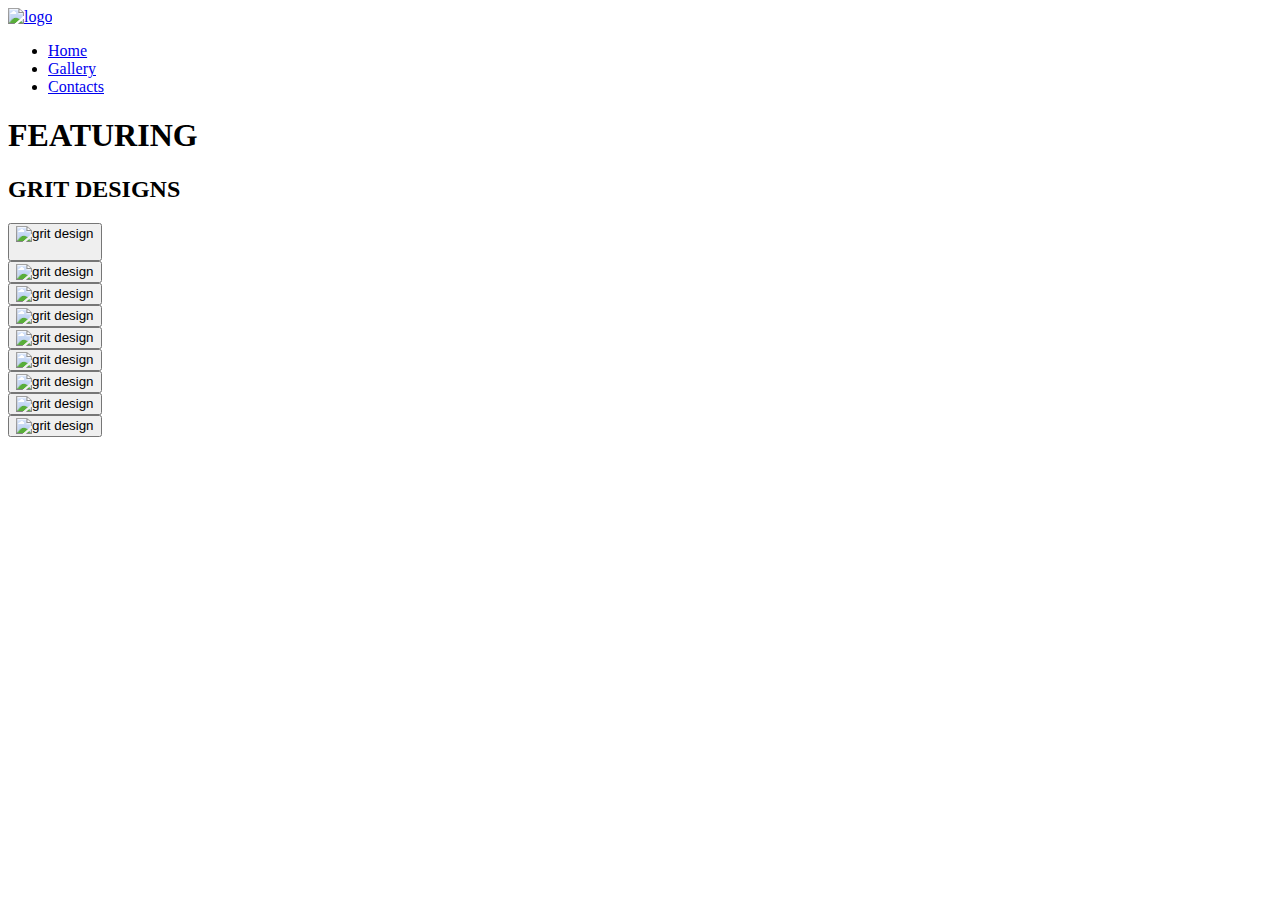
==== html/gallery.html @ 0067a93c "added dots" ====
<!DOCTYPE html>
<html lang="en">
  <head>
    <link rel="stylesheet" href="../css/gallery.css" />
    <meta charset="UTF-8" />
    <meta name="viewport" content="width=device-width, initial-scale=1.0" />
    <title>Gallery</title>
  </head>
  <body>
    <header>
      <nav>
        <div class="logo">
          <a href="index.html"><img src="/assets/logo.png" alt="logo" /></a>
        </div>
        <ul>
          <li><a href="../index.html">Home</a></li>
          <li><a href="/html/gallery.html">Gallery</a></li>
          <li><a href="/html/contacts.html">Contacts</a></li>
        </ul>
      </nav>
    </header>
    <main>
      <h1>FEATURING</h1>
      <h2>GRIT DESIGNS</h2>
      <div class="container">
        <div>
          <button class="button-grow">
            <img
              src="/assets/grit-9.png"
              alt="grit design"
              width="200"
              height="250"
            />
            <h2></h2>
          </button>
        </div>
        <div>
          <button class="button-grow">
            <img
              src="/assets/grit-1.png"
              alt="grit design"
              width="200"
              height="250"
            />
          </button>
        </div>
        <div>
          <button class="button-grow">
            <img
              src="/assets/grit-2.png"
              alt="grit design"
              width="200"
              height="250"
            />
          </button>
        </div>
        <div>
          <button class="button-grow">
            <img
              src="/assets/grit-3.png"
              alt="grit design"
              width="200"
              height="250"
            />
          </button>
        </div>
        <div>
          <button class="button-grow">
            <img
              src="/assets/grit-4.png"
              alt="grit design"
              width="200"
              height="250"
            />
          </button>
        </div>
        <div>
          <button class="button-grow">
            <img
              src="/assets/grit-5.png"
              alt="grit design"
              width="200"
              height="250"
            />
          </button>
        </div>
        <div>
          <button class="button-grow">
            <img
              src="/assets/grit-6.png"
              alt="grit design"
              width="200"
              height="250"
            />
          </button>
        </div>
        <div>
          <button class="button-grow">
            <img
              src="/assets/grit-7.png"
              alt="grit design"
              width="200"
              height="250"
            />
          </button>
        </div>
        <div>
          <button class="button-grow">
            <img
              src="/assets/grit-8.png"
              alt="grit design"
              width="200"
              height="250"
            />
          </button>
        </div>
      </div>
    </main>
    <footer></footer>
  </body>
</html>
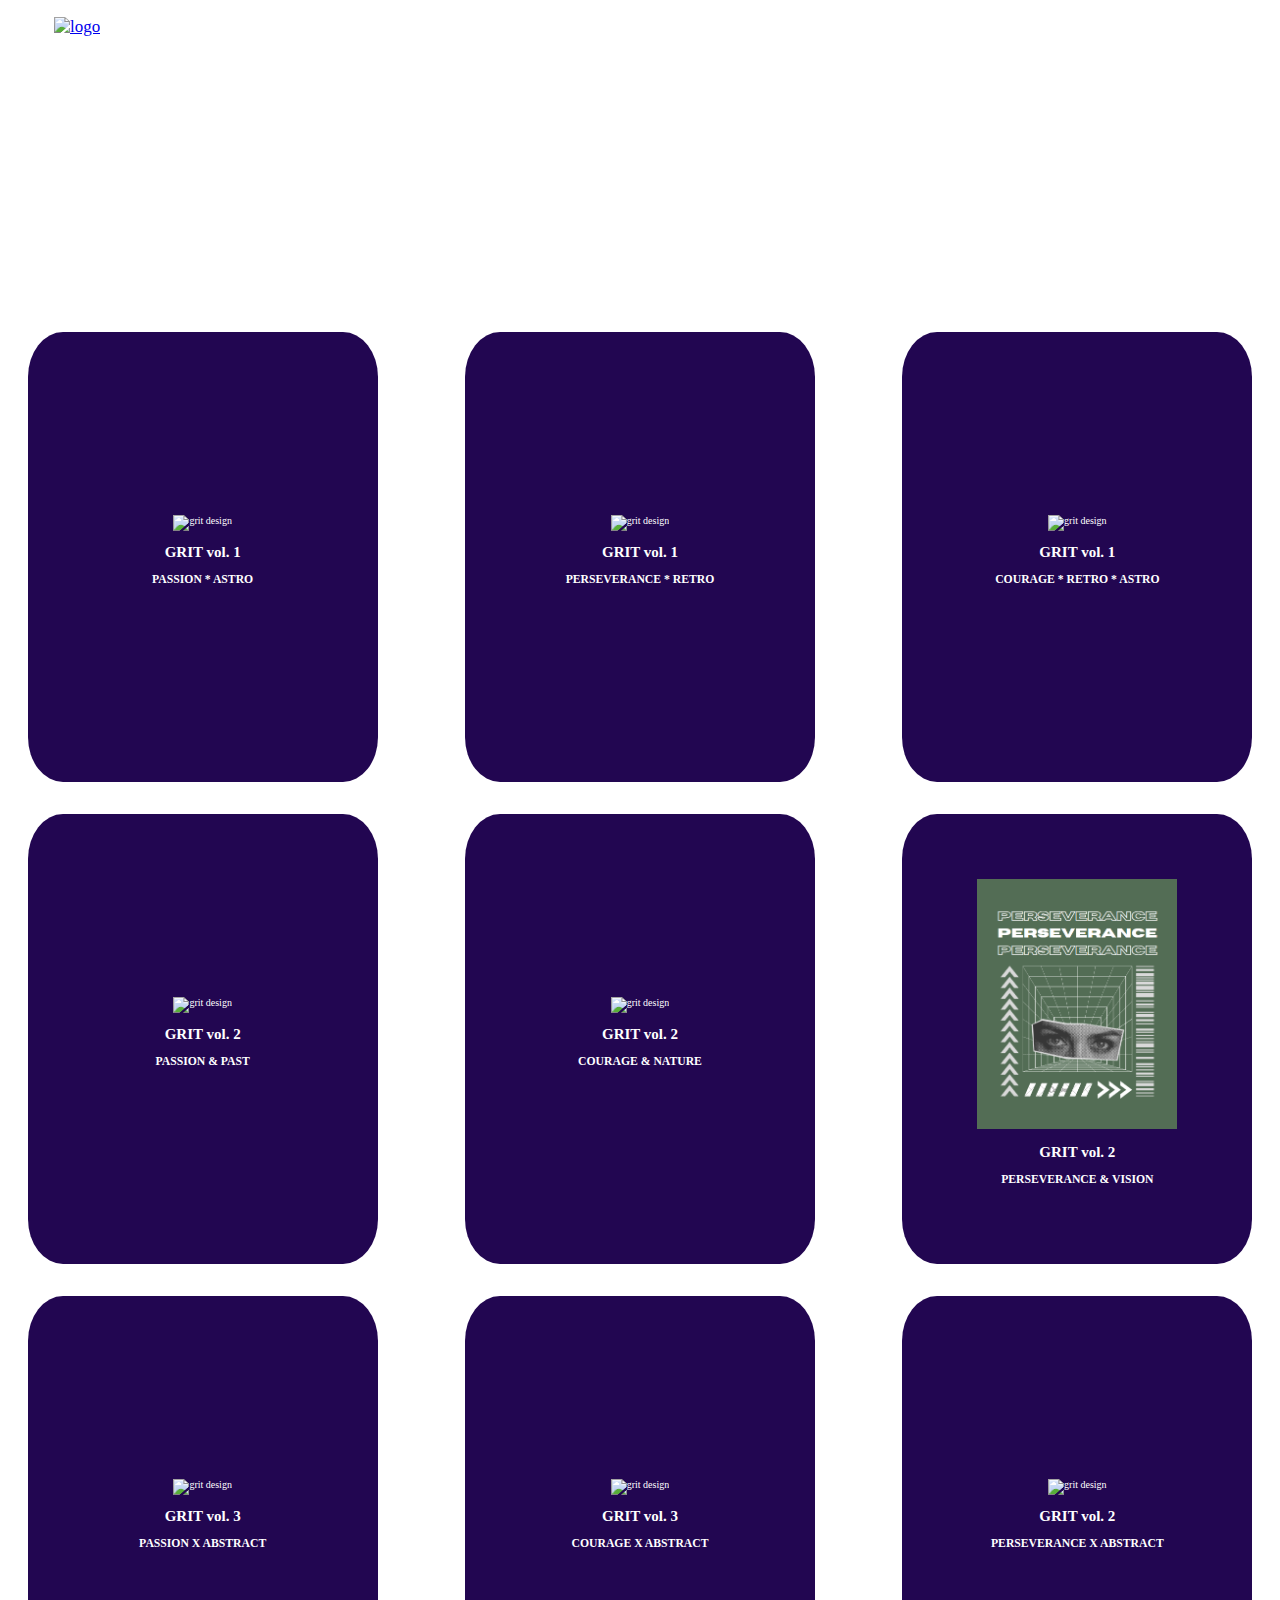
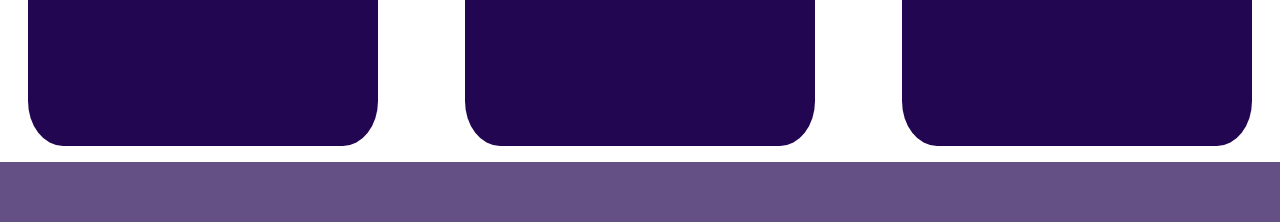
==== commit 42877a06: "added features" ====
--- a/html/gallery.html
+++ b/html/gallery.html
@@ -10,7 +10,7 @@
     <header>
       <nav>
         <div class="logo">
-          <a href="index.html"><img src="/assets/logo.png" alt="logo" /></a>
+          <a href="index.html"><img src="../assets/logo.png" alt="logo" /></a>
         </div>
         <ul>
           <li><a href="../index.html">Home</a></li>
@@ -26,92 +26,109 @@
         <div>
           <button class="button-grow">
             <img
-              src="/assets/grit-9.png"
+              src="../assets/grit-9.png"
               alt="grit design"
               width="200"
               height="250"
             />
-            <h2></h2>
+            <h2>GRIT vol. 1</h2>
+            <h3>PASSION * ASTRO</h3>
           </button>
         </div>
         <div>
           <button class="button-grow">
             <img
-              src="/assets/grit-1.png"
+              src="../assets/grit-1.png"
               alt="grit design"
               width="200"
               height="250"
             />
+            <h2>GRIT vol. 1</h2>
+            <h3>PERSEVERANCE * RETRO</h3>
           </button>
         </div>
         <div>
           <button class="button-grow">
             <img
-              src="/assets/grit-2.png"
+              src="../assets/grit-2.png"
               alt="grit design"
               width="200"
               height="250"
             />
+            <h2>GRIT vol. 1</h2>
+            <h3>COURAGE * RETRO * ASTRO</h3>
           </button>
         </div>
         <div>
           <button class="button-grow">
             <img
-              src="/assets/grit-3.png"
+              src="../assets/grit-3.png"
               alt="grit design"
               width="200"
               height="250"
             />
+            <h2>GRIT vol. 2</h2>
+            <h3>PASSION & PAST</h3>
           </button>
         </div>
         <div>
           <button class="button-grow">
             <img
-              src="/assets/grit-4.png"
+              src="../assets/grit-8.png"
               alt="grit design"
               width="200"
               height="250"
             />
+            <h2>GRIT vol. 2</h2>
+            <h3>COURAGE & NATURE</h3>
           </button>
         </div>
         <div>
           <button class="button-grow">
             <img
-              src="/assets/grit-5.png"
+              src="../assets/grit-4.png"
               alt="grit design"
               width="200"
               height="250"
             />
+            <h2>GRIT vol. 2</h2>
+            <h3>PERSEVERANCE & VISION</h3>
           </button>
         </div>
         <div>
           <button class="button-grow">
             <img
-              src="/assets/grit-6.png"
+              src="../assets/grit-6.png"
               alt="grit design"
               width="200"
               height="250"
             />
+            <h2>GRIT vol. 3</h2>
+            <h3>PASSION X ABSTRACT</h3>
           </button>
         </div>
         <div>
           <button class="button-grow">
             <img
-              src="/assets/grit-7.png"
+              src="../assets/grit-7.png"
               alt="grit design"
               width="200"
               height="250"
             />
+            <h2>GRIT vol. 3</h2>
+            <h3>COURAGE X ABSTRACT</h3>
           </button>
         </div>
         <div>
           <button class="button-grow">
             <img
-              src="/assets/grit-8.png"
+              src="../assets/grit-5.png"
               alt="grit design"
               width="200"
               height="250"
             />
+            <h2>GRIT vol. 2</h2>
+            <h3>PERSEVERANCE X ABSTRACT</h3>
           </button>
         </div>
       </div>
--- a/css/gallery.css
+++ b/css/gallery.css
@@ -0,0 +1,95 @@
+body {
+  background-image: url(../assets/background.jpg);
+  background-size: cover;
+  background-repeat: no-repeat;
+  min-height: 100%;
+  display: flex;
+  flex-direction: column;
+  margin: 0;
+  gap: 1em;
+}
+
+.logo {
+  overflow: hidden;
+  font-size: 17px;
+  align-items: center;
+  display: flex;
+  justify-content: space-between;
+  padding: 1em 2em;
+  position: absolute;
+  top: 0;
+}
+
+ul {
+  list-style-type: none;
+  display: flex;
+  flex-direction: row;
+  justify-content: end;
+  gap: 2em;
+}
+
+li a {
+  color: white;
+  display: flex;
+  text-decoration: none;
+  font-size: 20px;
+}
+
+header {
+  padding: 20px;
+}
+
+.logo a {
+  display: block;
+}
+
+.container {
+  display: grid;
+  grid-template-columns: 1fr 1fr 1fr;
+  grid-auto-rows: 1fr;
+  justify-items: center;
+  gap: 2em;
+}
+
+h1 {
+  text-align: center;
+  color: white;
+  font-size: 70px;
+}
+
+h2 {
+  text-align: center;
+  color: white;
+}
+
+button {
+  background-color: #220651;
+  color: white;
+  border: #641aa3;
+  text-align: center;
+  width: 350px;
+  height: 450px;
+  transition-duration: 0.4s;
+  cursor: pointer;
+  font-size: 10px;
+  border-radius: 10%;
+  padding: 30px;
+  margin: auto;
+  font-family: "Times New Roman", Times, serif;
+}
+
+.button-grow {
+  padding: 0 16px;
+  cursor: pointer;
+  transition: all 0.3s ease-in-out;
+}
+
+.button-grow:hover {
+  transform: scale(1.1);
+}
+
+footer {
+  background-color: #220651;
+  padding: 30px;
+  opacity: 70%;
+}
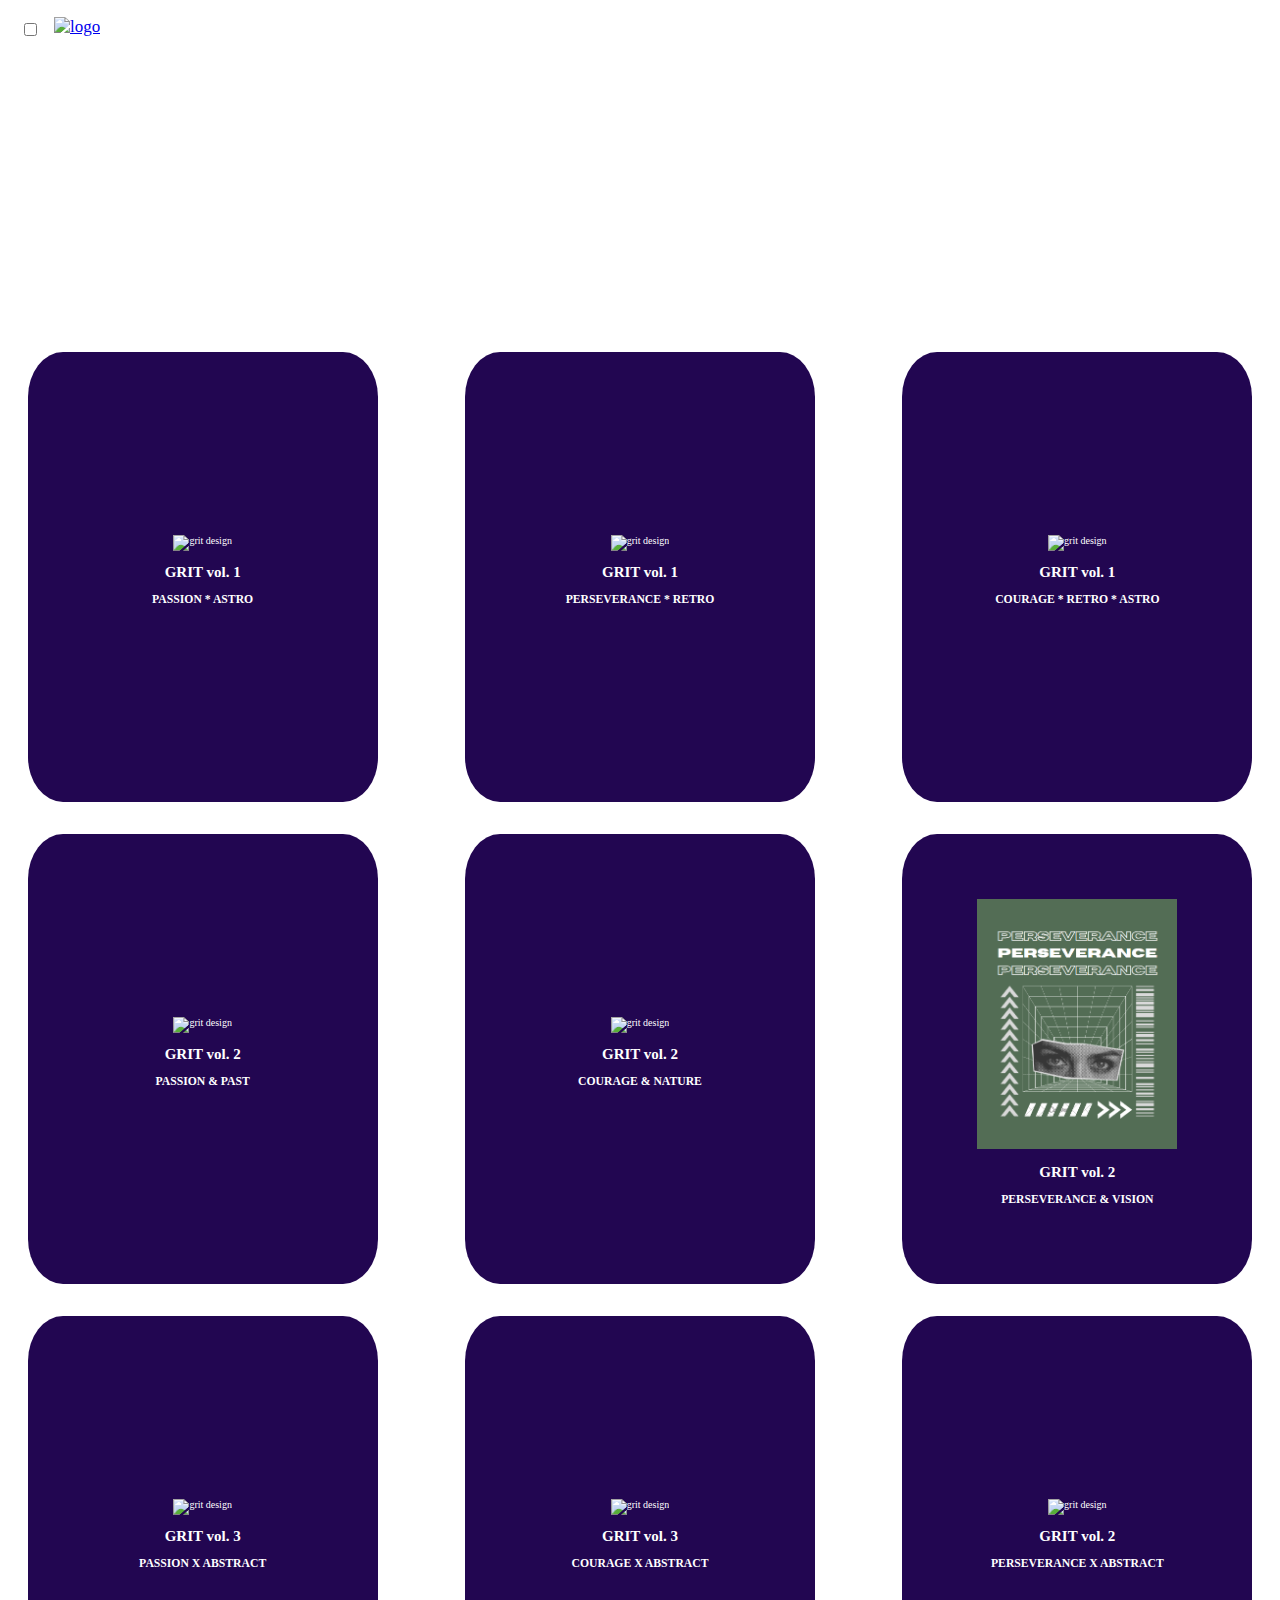
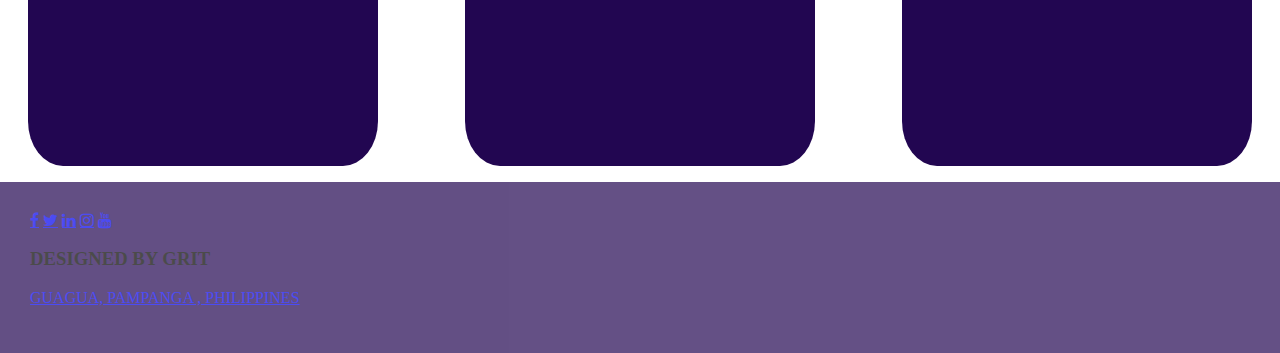
==== commit 67fe853c: "background changes" ====
--- a/html/gallery.html
+++ b/html/gallery.html
@@ -1,6 +1,11 @@
 <!DOCTYPE html>
 <html lang="en">
   <head>
+    <link
+      rel="stylesheet"
+      href="https://cdnjs.cloudflare.com/ajax/libs/font-awesome/4.7.0/css/font-awesome.min.css"
+    />
+    <link rel="stylesheet" href="../css/reset.css" />
     <link rel="stylesheet" href="../css/gallery.css" />
     <meta charset="UTF-8" />
     <meta name="viewport" content="width=device-width, initial-scale=1.0" />
@@ -9,14 +14,21 @@
   <body>
     <header>
       <nav>
+        <input type="checkbox" id="active" />
+        <label for="active" class="menu-btn"><span></span></label>
+        <label for="active" class="close"></label>
         <div class="logo">
-          <a href="index.html"><img src="../assets/logo.png" alt="logo" /></a>
+          <a href="../index.html"
+            ><img src="../assets/logo.png" alt="logo"
+          /></a>
         </div>
-        <ul>
-          <li><a href="../index.html">Home</a></li>
-          <li><a href="/html/gallery.html">Gallery</a></li>
-          <li><a href="/html/contacts.html">Contacts</a></li>
-        </ul>
+        <div class="wrapper">
+          <ul>
+            <li><a href="../index.html">Home</a></li>
+            <li><a href="../html/gallery.html">Gallery</a></li>
+            <li><a href="../html/contacts.html">Contacts</a></li>
+          </ul>
+        </div>
       </nav>
     </header>
     <main>
@@ -133,6 +145,24 @@
         </div>
       </div>
     </main>
-    <footer></footer>
+    <footer>
+      <a
+        href="https://www.facebook.com/profile.php?id=100083475373899"
+        class="fa fa-facebook"
+      ></a>
+      <a href="https://twitter.com/i/flow/login" class="fa fa-twitter"></a>
+      <a href="https://www.linkedin.com/home" class="fa fa-linkedin"></a>
+      <a
+        href="https://www.instagram.com/accounts/login/?hl=en"
+        class="fa fa-instagram"
+      ></a>
+      <a href="https://www.youtube.com/" class="fa fa-youtube"></a>
+      <h3>DESIGNED BY GRIT</h3>
+      <p>
+        <a href="https://maps.app.goo.gl/hnez1p7PUZ5ADkcQ7"
+          >GUAGUA, PAMPANGA , PHILIPPINES</a
+        >
+      </p>
+    </footer>
   </body>
 </html>
